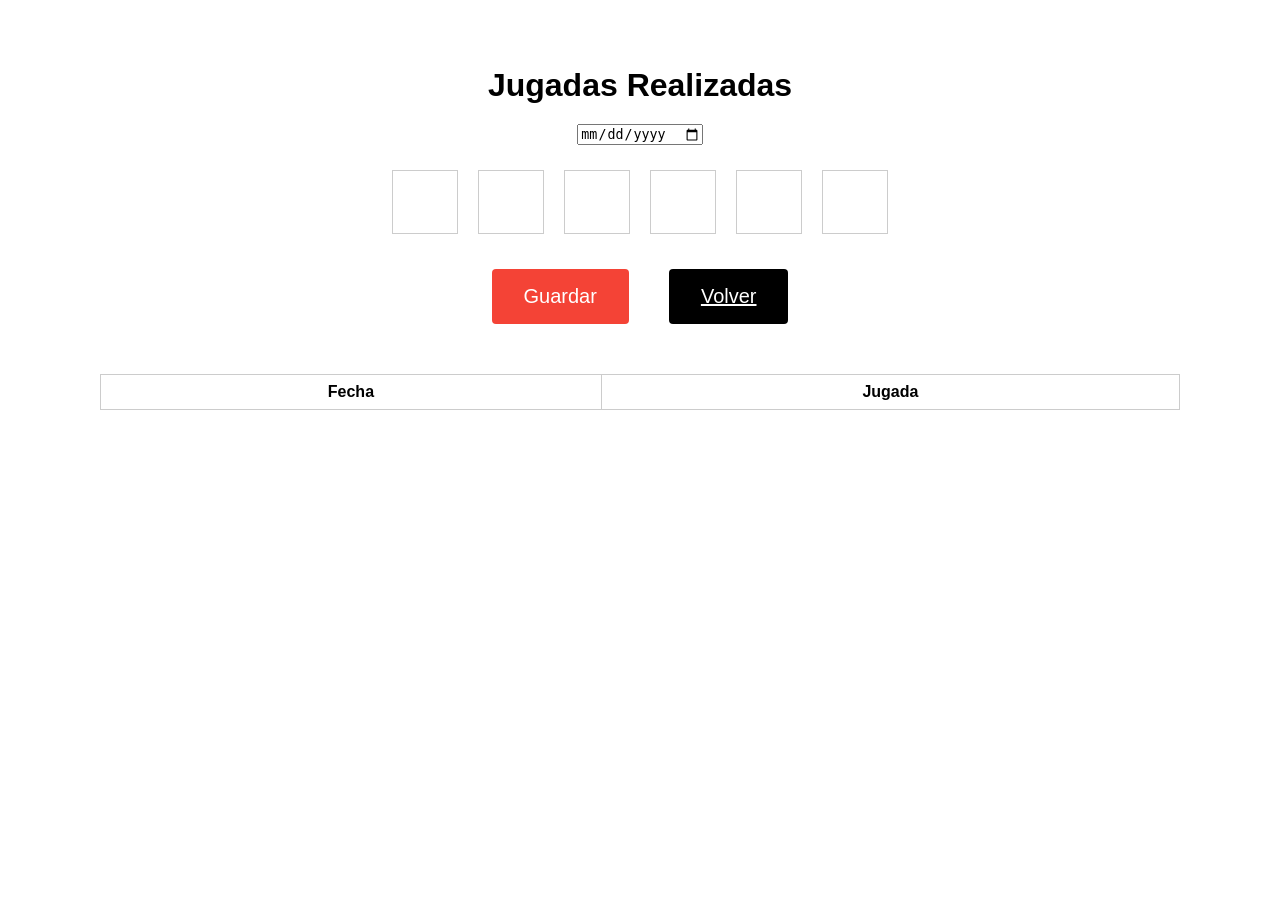
==== templates/jugadas.html @ 21a01ee3 "Add Jugadas feature with color toggle and table display" ====
<!DOCTYPE html>
<html lang="es">
<head>
    <meta charset="UTF-8">
    <meta name="viewport" content="width=device-width, initial-scale=1.0">
    <title>Jugadas Realizadas</title>
    <link rel="stylesheet" href="/static/css/style.css">
</head>
<body>
    <div class="jugadas-container">
        <h2 class="jugadas-title">Jugadas Realizadas</h2>
        <div class="form-section">
            <input type="date" id="fecha" required>
            <div class="inputs">
                <input type="number" min="0" max="45" class="input-cell" id="num1" required>
                <input type="number" min="0" max="45" class="input-cell" id="num2" required>
                <input type="number" min="0" max="45" class="input-cell" id="num3" required>
                <input type="number" min="0" max="45" class="input-cell" id="num4" required>
                <input type="number" min="0" max="45" class="input-cell" id="num5" required>
                <input type="number" min="0" max="45" class="input-cell" id="num6" required>
            </div>
            <div class="actions">
                <button id="btn-guardar" class="btn red large">Guardar</button>
                <a href="/" class="btn black large">Volver</a>
            </div>
        </div>
        <table id="jugadas-table">
            <thead>
                <tr><th>Fecha</th><th>Jugada</th></tr>
            </thead>
            <tbody></tbody>
        </table>
    </div>
    <script src="/static/js/jugadas.js"></script>
</body>
</html>
---- static/css/style.css ----
body {
    font-family: Arial, sans-serif;
    margin: 0;
    padding: 20px;
    text-align: center;
}

.view.hidden {
    display: none;
}

#main-view {
    display: flex;
    flex-direction: column;
    align-items: center;
    justify-content: center;
    height: 80vh;
}

#main-view h1 {
    margin-bottom: 40px;
}

#main-view div {
    display: flex;
    flex-direction: row;
    gap: 20px;
}

#main-view a {
    display: inline-block;
    margin: 10px 20px;
}

.btn {
    padding: 12px 24px;
    margin: 10px;
    border: none;
    color: white;
    cursor: pointer;
    font-size: 1.25rem;
    border-radius: 4px;
}

.btn.large { font-size: 1.25rem; padding: 16px 32px; }

.btn.green { background-color: #4CAF50; }
.btn.red { background-color: #f44336; }
.btn.black { background-color: #000; color: #fff; }
.btn.blue { background-color: #2196F3; }

table {
    margin: 0 auto;
    border-collapse: collapse;
    width: 90%;
}

table, th, td {
    border: 1px solid #ccc;
}

th, td {
    padding: 8px;
}

.high { background-color: #c8e6c9; }
.medium { background-color: #fff9c4; }
.low { background-color: #ffcdd2; }

.success { color: green; }
.error { color: red; }

.main-title { font-size: 2rem; margin-bottom: 40px; }
.question { font-size: 2.5rem; margin-bottom: 20px; }
.prob-header {
    display: flex;
    justify-content: space-between;
    align-items: center;
    margin-bottom: 20px;
    gap: 20px;
}

.prob-header .btn {
    padding: 10px 20px;
    font-size: 1rem;
}

.prob-title-center {
    flex: 1;
    text-align: center;
}

.prob-title-center h2 {
    margin: 0;
    font-size: 1.8rem;
}

.prob-title-center p {
    margin: 5px 0 0 0;
    font-size: 1.1rem;
    color: #555;
}

.input-cell {
    width: 60px;
    height: 60px;
    text-align: center;
    margin: 5px;
    font-size: 1.5rem;
    border: 1px solid #ccc;
    background-color: white;
}

.input-cell.red { background-color: #ffcdd2; }
.jugadas-container {
    text-align: center;
    padding: 20px;
}

.jugadas-title {
    font-size: 2rem;
    margin-bottom: 20px;
}

.form-section {
    margin-bottom: 20px;
}

.inputs {
    display: flex;
    justify-content: center;
    gap: 10px;
    margin: 20px 0;
}

.actions {
    display: flex;
    justify-content: center;
    gap: 20px;
    margin: 20px 0;
}

#jugadas-table {
    margin-top: 40px;
}
    display: flex;
    justify-content: center;
    gap: 10px;
    margin-top: 10px;
}

#ticket .cell {
    width: 60px;
    height: 60px;
    background-color: #000;
    color: #fff;
    display: flex;
    align-items: center;
    justify-content: center;
    border-radius: 3px;
    font-size: 1.5rem;
    font-weight: bold;
}

#top6section h3 {
    font-size: 2rem;
    margin-top: 20px;
}

.success { color: green; }
.error { color: red; }

/* responsive */
@media (max-width: 768px) {
    body { padding: 10px; }
    .main-title { font-size: 1.5rem; }
    .question { font-size: 1.2rem; }
    .prob-title-center { font-size: 1.5rem; }
    input[type=number] { width: 50px; height: 50px; margin: 8px; font-size: 1.2rem; }
    #ticket .cell { width: 50px; height: 50px; font-size: 1.2rem; }
    .btn { padding: 10px 16px; font-size: 0.9rem; margin: 5px; }
    .btn.large { padding: 12px 20px; font-size: 1rem; }
    #main-view div { gap: 10px; }
    .prob-header { flex-wrap: wrap; }
    table { width: 100%; }
}

@media (max-width: 480px) {
    body { padding: 5px; }
    .main-title { font-size: 1.2rem; margin-bottom: 20px; }
    .question { font-size: 1rem; }
    .prob-title-center { font-size: 1.2rem; }
    input[type=number] { width: 45px; height: 45px; margin: 5px; font-size: 1rem; }
    #ticket .cell { width: 45px; height: 45px; font-size: 1rem; }
    .btn { padding: 8px 12px; font-size: 0.8rem; }
    .btn.large { padding: 10px 16px; font-size: 0.9rem; }
    #main-view div { gap: 8px; }
    .prob-header { flex-direction: column; }
    table { width: 100%; font-size: 0.8rem; }
    #ticket { gap: 5px; }
}
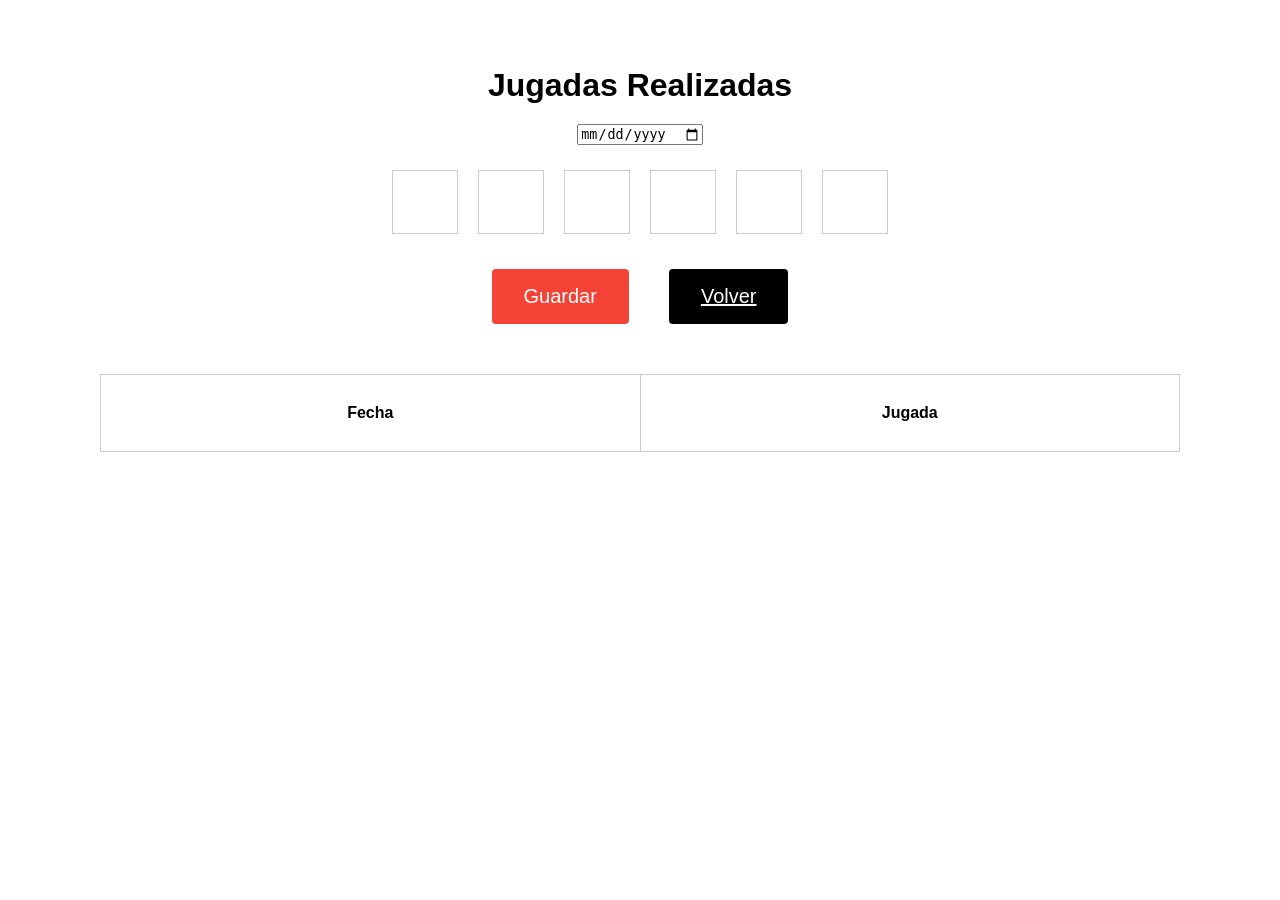
==== commit 23ef7e62: "Rework color toggle, add in-page messages, route fix and cell sizing" ====
--- a/templates/jugadas.html
+++ b/templates/jugadas.html
@@ -10,6 +10,7 @@
     <div class="jugadas-container">
         <h2 class="jugadas-title">Jugadas Realizadas</h2>
         <div class="form-section">
+            <p id="message" class="message"></p>
             <input type="date" id="fecha" required>
             <div class="inputs">
                 <input type="number" min="0" max="45" class="input-cell" id="num1" required>
--- a/static/css/style.css
+++ b/static/css/style.css
@@ -101,10 +101,17 @@
     color: #555;
 }
 
-.input-cell {
+/* uniform sizing for all cells and inputs */
+.input-cell,
+#ticket .cell,
+table th,
+table td {
     width: 60px;
     height: 60px;
     text-align: center;
+}
+
+.input-cell {
     margin: 5px;
     font-size: 1.5rem;
     border: 1px solid #ccc;
@@ -112,6 +119,13 @@
 }
 
 .input-cell.red { background-color: #ffcdd2; }
+
+/* in-page feedback message */
+.message {
+    color: red;
+    margin: 10px 0;
+    font-weight: bold;
+}
 .jugadas-container {
     text-align: center;
     padding: 20px;
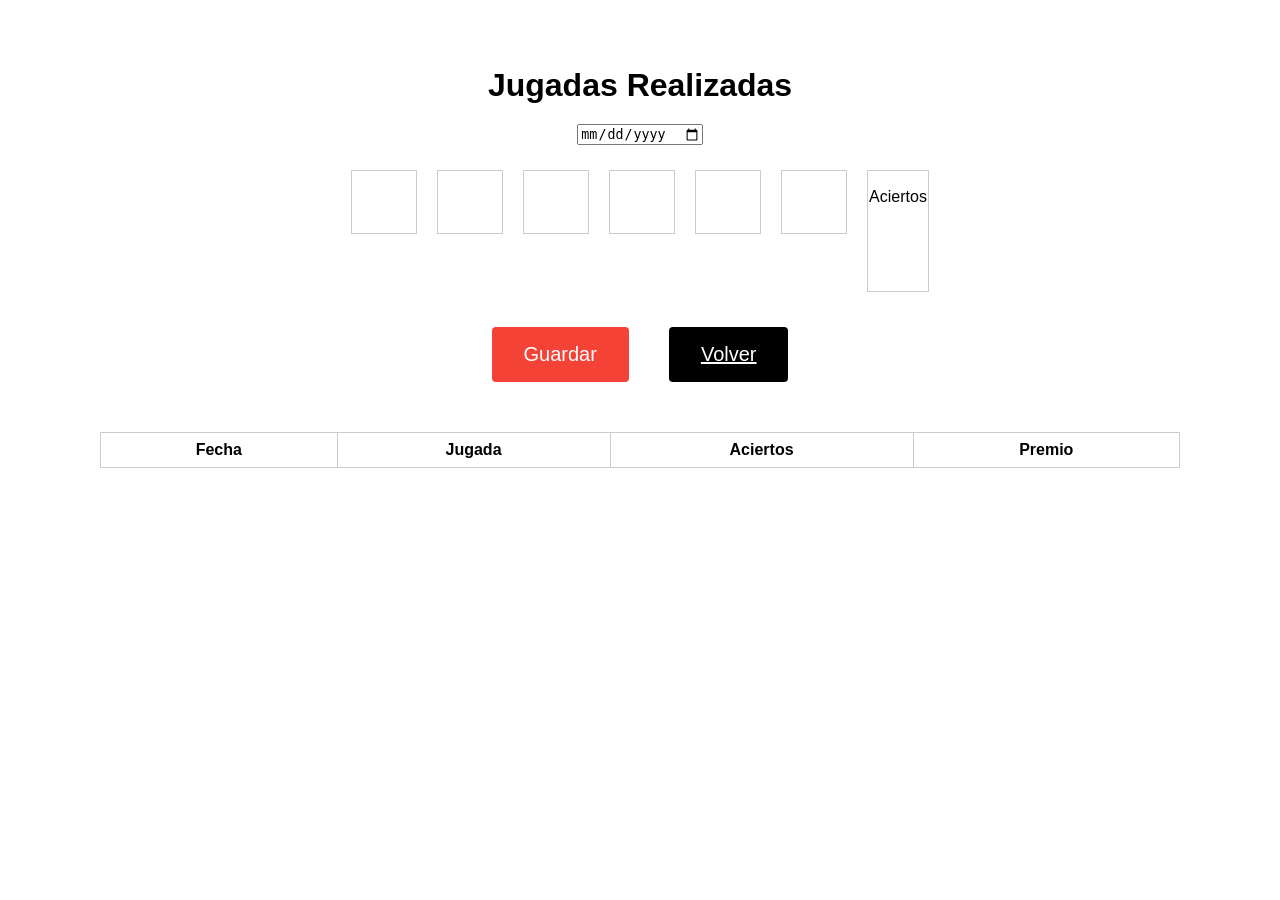
==== commit 946cafa2: "Add manual aciertos input, Premio column with logic" ====
--- a/templates/jugadas.html
+++ b/templates/jugadas.html
@@ -19,6 +19,10 @@
                 <input type="number" min="0" max="45" class="input-cell" id="num4" required>
                 <input type="number" min="0" max="45" class="input-cell" id="num5" required>
                 <input type="number" min="0" max="45" class="input-cell" id="num6" required>
+                <div class="aciertos-cell">
+                    <label for="aciertos">Aciertos</label>
+                    <input type="number" min="0" max="6" id="aciertos" required>
+                </div>
             </div>
             <div class="actions">
                 <button id="btn-guardar" class="btn red large">Guardar</button>
@@ -27,7 +31,7 @@
         </div>
         <table id="jugadas-table">
             <thead>
-                <tr><th>Fecha</th><th>Jugada</th></tr>
+                <tr><th>Fecha</th><th>Jugada</th><th>Aciertos</th><th>Premio</th></tr>
             </thead>
             <tbody></tbody>
         </table>
--- a/static/css/style.css
+++ b/static/css/style.css
@@ -59,8 +59,10 @@
     border: 1px solid #ccc;
 }
 
-th, td {
+table th,
+table td {
     padding: 8px;
+    text-align: center;
 }
 
 .high { background-color: #c8e6c9; }
@@ -101,25 +103,36 @@
     color: #555;
 }
 
-/* uniform sizing for all cells and inputs */
-.input-cell,
-#ticket .cell,
-table th,
-table td {
+/* Input cells for Cargar and Jugadas inputs: 60px × 60px */
+.input-cell {
     width: 60px;
     height: 60px;
-    text-align: center;
-}
-
-.input-cell {
+    font-size: 2rem;
     margin: 5px;
-    font-size: 1.5rem;
     border: 1px solid #ccc;
     background-color: white;
+    text-align: center;
 }
 
 .input-cell.red { background-color: #ffcdd2; }
-
+.input-cell.green { background-color: #c8e6c9; }
+
+/* Saved jugada cells in table: 30px × 30px */
+.saved-cell {
+    width: 30px;
+    height: 30px;
+    font-size: 1rem;
+    margin: 2px;
+    border: 1px solid #ccc;
+    background-color: white;
+    text-align: center;
+    display: inline-flex;
+    align-items: center;
+    justify-content: center;
+}
+
+.saved-cell.red { background-color: #ffcdd2; }
+.saved-cell.green { background-color: #c8e6c9; }
 /* in-page feedback message */
 .message {
     color: red;
@@ -157,6 +170,8 @@
 #jugadas-table {
     margin-top: 40px;
 }
+
+#ticket {
     display: flex;
     justify-content: center;
     gap: 10px;
@@ -172,7 +187,7 @@
     align-items: center;
     justify-content: center;
     border-radius: 3px;
-    font-size: 1.5rem;
+    font-size: 2rem;
     font-weight: bold;
 }
 
@@ -213,3 +228,30 @@
     table { width: 100%; font-size: 0.8rem; }
     #ticket { gap: 5px; }
 }
+
+/* Aciertos cell styling */
+.aciertos-cell {
+    width: 60px;
+    height: 120px;
+    display: flex;
+    flex-direction: column;
+    align-items: center;
+    justify-content: center;
+    border: 1px solid #ccc;
+    background-color: white;
+    margin: 5px;
+}
+
+.aciertos-cell label {
+    font-size: 1rem;
+    margin-bottom: 5px;
+}
+
+.aciertos-cell input {
+    width: 100%;
+    height: 60px;
+    font-size: 2rem;
+    text-align: center;
+    border: none;
+    background: transparent;
+}
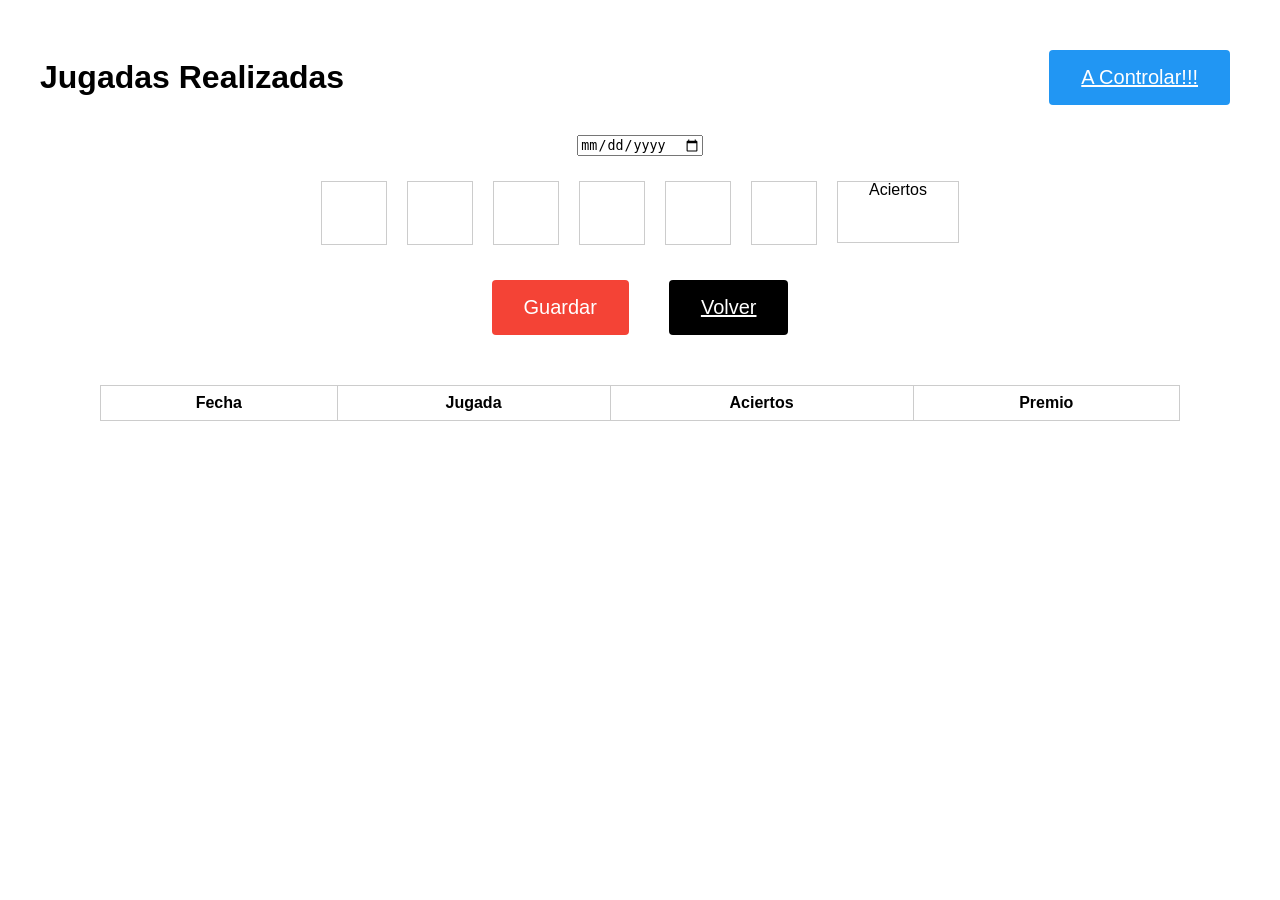
==== commit 0a2f7289: "Add A Controlar button linking to quini-6-resultados.com.ar" ====
--- a/templates/jugadas.html
+++ b/templates/jugadas.html
@@ -8,7 +8,10 @@
 </head>
 <body>
     <div class="jugadas-container">
-        <h2 class="jugadas-title">Jugadas Realizadas</h2>
+        <div class="jugadas-header">
+            <h2 class="jugadas-title">Jugadas Realizadas</h2>
+            <a href="https://www.quini-6-resultados.com.ar/quini6/controlar-boleta.aspx" target="_blank" class="btn blue large control-btn">A Controlar!!!</a>
+        </div>
         <div class="form-section">
             <p id="message" class="message"></p>
             <input type="date" id="fecha" required>
--- a/static/css/style.css
+++ b/static/css/style.css
@@ -144,9 +144,20 @@
     padding: 20px;
 }
 
+.jugadas-header {
+    display: flex;
+    justify-content: space-between;
+    align-items: center;
+    margin-bottom: 20px;
+}
+
 .jugadas-title {
     font-size: 2rem;
-    margin-bottom: 20px;
+    margin: 0;
+}
+
+.control-btn {
+    margin-left: auto;
 }
 
 .form-section {
@@ -231,8 +242,8 @@
 
 /* Aciertos cell styling */
 .aciertos-cell {
-    width: 60px;
-    height: 120px;
+    width: 120px;
+    height: 60px;
     display: flex;
     flex-direction: column;
     align-items: center;
@@ -248,7 +259,7 @@
 }
 
 .aciertos-cell input {
-    width: 100%;
+    width: 120px;
     height: 60px;
     font-size: 2rem;
     text-align: center;
